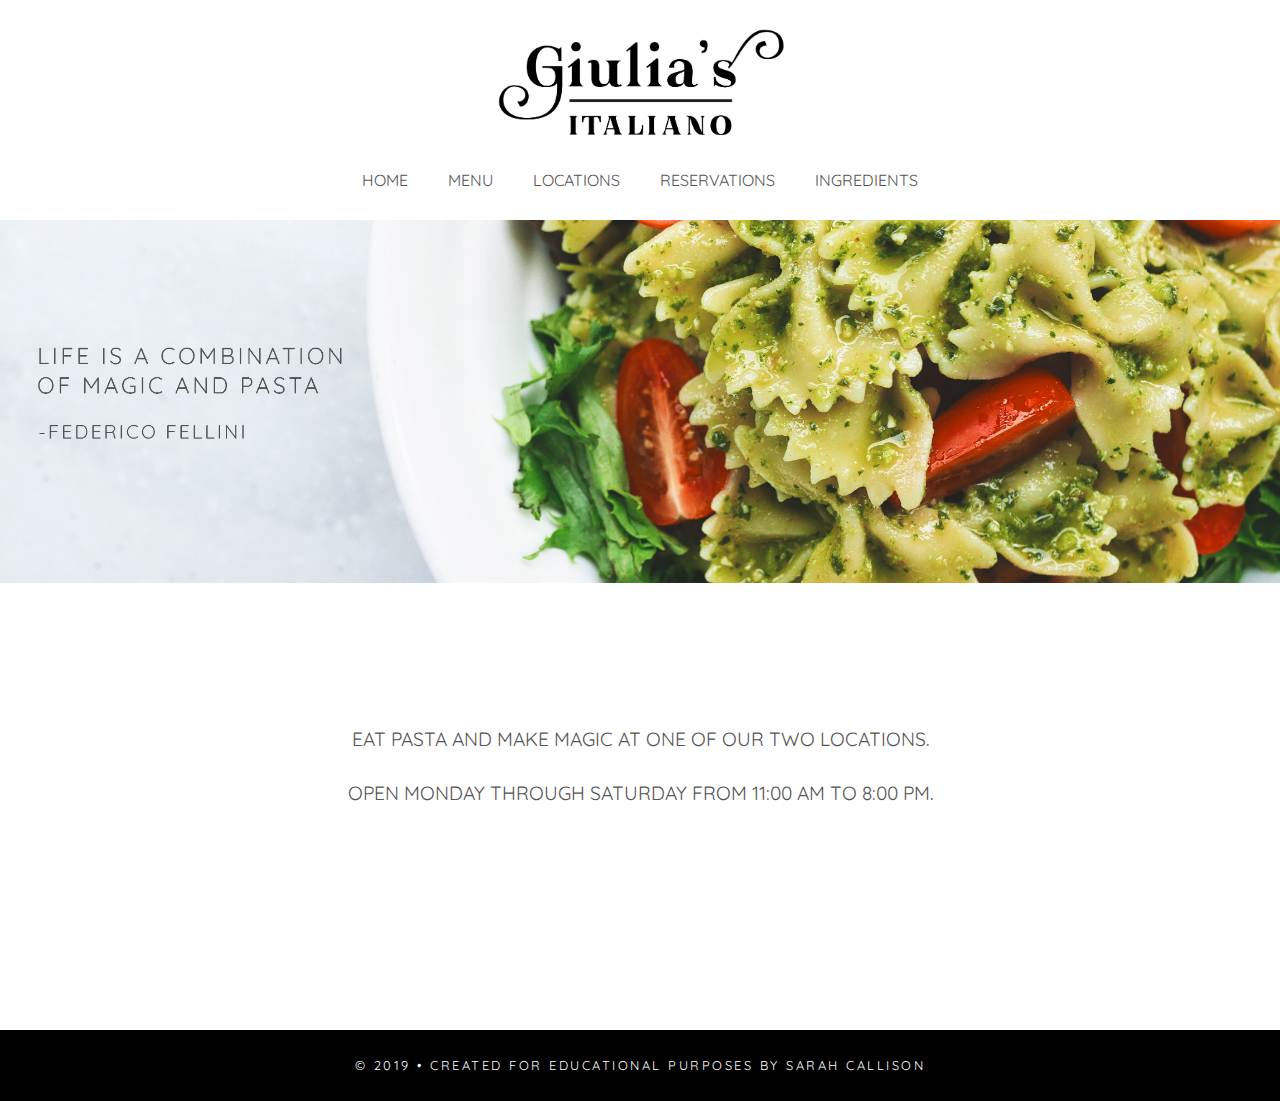
==== index.html @ 3bdeca3c "intialized repository" ====
<!doctype html>
<html lang="en">

<head>
    <meta charset="UTF-8">
    <title>Giulia's Italiano</title>
    <link rel="stylesheet" type="text/css" media="screen" href="main.css" />
    <link href="https://fonts.googleapis.com/css?family=Quicksand" rel="stylesheet">
</head>

<body>
    <div id="wrapper">

        <!-- Start of the navigation -->
        <div class="logo">
            <a href="index.html">
                <figure class="logo-fig"><img src="giuila-logo.png" alt="Giulia's Italiano Logo" />
            </figure></a>
        </div>

        <nav>
            <div class="nav-container">
                <ul>
                    <li class="active"><a href="index.html">HOME</a></li>
                    <li><a href="menu.html">MENU</a></li>
                    <li><a href="locations.html">LOCATIONS</a></li>
                    <li><a href="reservations.html">RESERVATIONS</a></li>
                    <li><a href="ingredients.html">INGREDIENTS</a></li>
                </ul>
            </div>
        </nav>

        <!-- Start of the main content -->
        <main>

            <figure class="banner-img"><img src="images/home1.jpg" alt="Image of pasta dish" />
            </figure>
            <!-- <div class="quote-container">
                <p class="home-quote">LIFE IS A COMBINATION OF MAGIC AND PASTA</p>
                <p> - FEDERICO FELLINI</p>
            </div> -->
            <p class="home-text">EAT PASTA AND MAKE MAGIC AT ONE OF OUR TWO <a href="locations.html">LOCATIONS.</a></p>
                <p class="home-text2">OPEN MONDAY THROUGH SATURDAY FROM 11:00 AM TO 8:00 PM.</p>
        </main>
    
    </div>




    <!-- Start of the footer -->
    <footer>
        <p>&copy; 2019 &bull; CREATED FOR EDUCATIONAL PURPOSES BY SARAH CALLISON </p>
    </footer>

</body>

</html>
---- main.css ----
/*-- Body --*/
body {
    margin: 0;
    font-family: 'Quicksand', sans-serif;
    text-align: center;
    background-color: #ffffff;
    font-family: 'Quicksand', sans-serif;
    font-size: 1rem;
    font-style: normal;
}

/* Logo */

.logo {
    text-align: center; 
    margin: 0;
}

.logo-fig {
    margin-bottom: 0;
}

.logo-fig img {
    width: 300px;
    height: 150px;
}

/* Wrapper - responsive site */

/* Mobile */

@media only screen and (max-width: 600px){

/* Nav */
    
nav {
    background-color: white;
    padding: 10px;
}

nav ul {
    list-style-type: none;
    margin: 0;
    padding: 5px;
}

nav a {
    padding: 10px;
    color: rgb(85, 84, 84);
    margin-bottom: 15px;
    text-decoration: none;
    display: block;
    text-align: center;
}

nav ul li a:hover {
    color: #a7a6a6;
}

} 

/* Desktop */

@media only screen and (min-width: 601px) {

/*-- Nav --*/

nav ul {
    list-style-type: none;
    margin: 0;
    padding: 0;
}

nav li {
    float: left;
}

nav a {
    padding: 20px 20px 10px 20px;
    color: rgb(85, 84, 84);
    text-decoration: none;
}

nav ul li a:hover {
    color: #a7a6a6;
}

.nav-container {
    display: flex;
    justify-content: center;
}

.left-nav, .right-nav {
    padding-top: 100px;
}

}

/*-- Main Body Format --*/

/* index */

.banner-img {
    margin: 30px 0px 0px 0px;
}

.banner-img img {
    width: 100%;
}

.home-quote {
    color: rgb(85, 84, 84);
    font-size: 1.5rem;
    letter-spacing: 2px;
    line-height: 30px;
}

.quote-container {
    position: relative;
    bottom: 265px;
    width: 320px;
    margin-left: 45px;
    /* margin-bottom: 130px; */
    text-align: left;
}

.home-text {
    color: rgb(85, 84, 84);
    font-size: 1.2rem;
    margin-top: 140px;    
}

.home-text a {
    text-decoration: none;
    color: rgb(85, 84, 84);
}

.home-text a:hover {
    color: #a7a6a6;
}

.home-text2 {
    color: rgb(85, 84, 84);
    font-size: 1.2rem;
    margin-top: 30px;  
}

/* ingredients page */

.ing-text {
    color: rgb(85, 84, 84);
    font-size: 1.2rem;
    margin: 30px 0px;
}

.ing-text a {
    text-decoration: none;
    color: rgb(85, 84, 84);
}

.ing-text a:hover {
    color: #a7a6a6;
}

.ing-container {
    margin: 100px 0px;
}

/* reservations page */

.res-instruction {
    font-size: 1.2rem;
    margin: 25px 0px;
}

.reservation {
    text-align: left;
}

.reservation fieldset {
    border: 1px solid rgb(85, 84, 84);
    border-radius: .7rem;
    padding: 20px;
    margin: 25px 15%;
}

.reservation label {
    display: block;
}

.reservation span {
    display: block;
    padding-top: 20px;
}

.reservation input {
    border: none;
    border-radius: .5rem;
    padding: 10px;
    color: rgb(85, 84, 84);
    background-color: beige;
    font-family: 'Quicksand', sans-serif;
}

.reservation .res-button {
    background-color: black;
    color: white;
    border: none;
    border-radius: 0;
    letter-spacing: 2px;
    padding: 15px;
    margin: 20px 0px 0px 200px;
}

.confirm-text {
margin: 150px 0px 20% 0px;
}

/* remember to copy and paste all main content into mobile media query with homepage quote deleted */

/* footer */

footer {
text-align: center;
background-color: black;
color: white;
padding: 15px;
text-align: center;
/* margin-top: 55px; */
margin-top: 25vh;
font-size: 0.8rem;
letter-spacing: 2.5px;
}
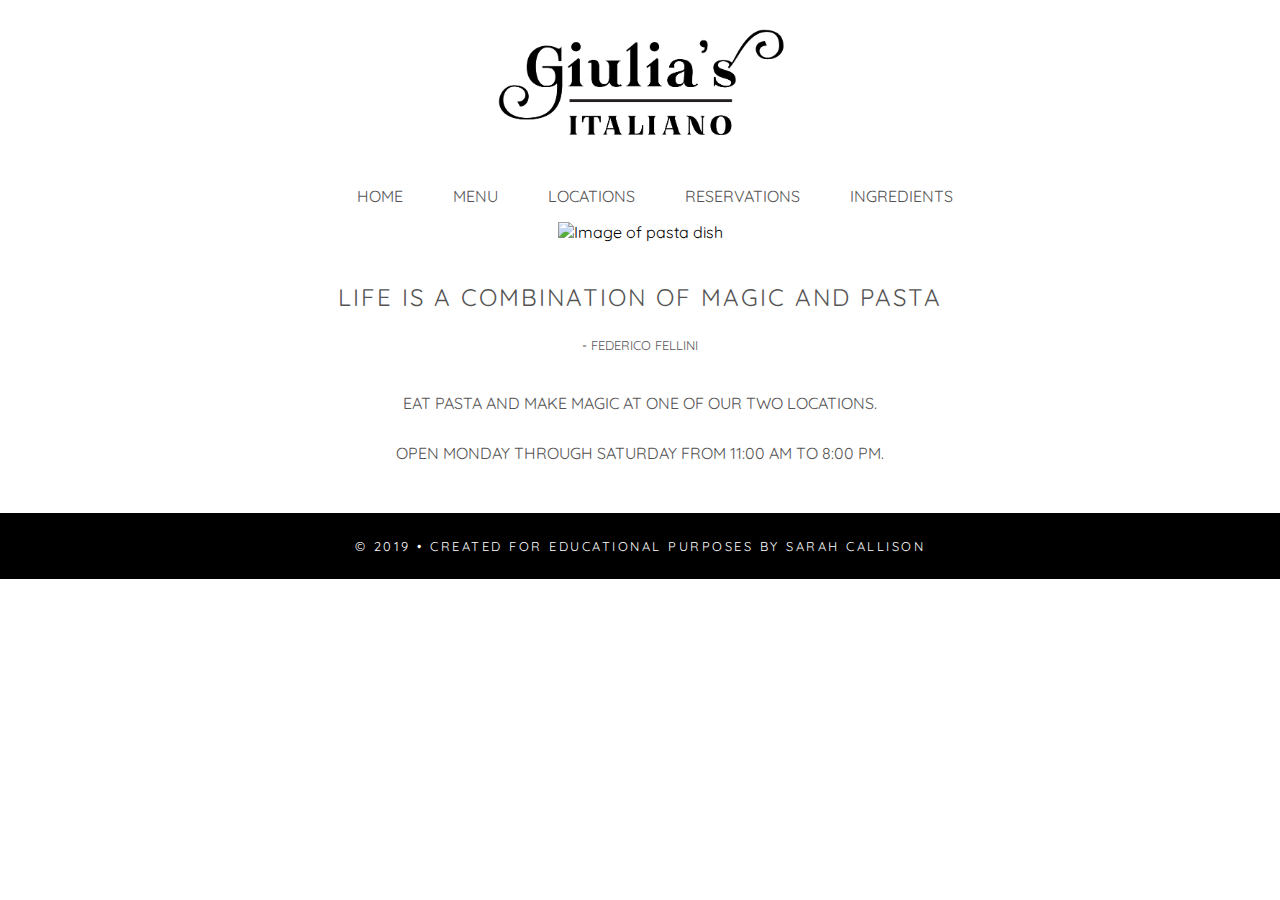
==== commit c576a2dc: "completed unit 7 then undid unit 7" ====
--- a/index.html
+++ b/index.html
@@ -3,6 +3,7 @@
 
 <head>
     <meta charset="UTF-8">
+    <meta name="viewport" content="width=device-width, initial-scale=1, max-scale=1">
     <title>Giulia's Italiano</title>
     <link rel="stylesheet" type="text/css" media="screen" href="main.css" />
     <link href="https://fonts.googleapis.com/css?family=Quicksand" rel="stylesheet">
@@ -12,46 +13,50 @@
     <div id="wrapper">
 
         <!-- Start of the navigation -->
-        <div class="logo">
+        <header>
             <a href="index.html">
                 <figure class="logo-fig"><img src="giuila-logo.png" alt="Giulia's Italiano Logo" />
-            </figure></a>
-        </div>
+                </figure>
+            </a>
 
-        <nav>
-            <div class="nav-container">
-                <ul>
-                    <li class="active"><a href="index.html">HOME</a></li>
-                    <li><a href="menu.html">MENU</a></li>
-                    <li><a href="locations.html">LOCATIONS</a></li>
-                    <li><a href="reservations.html">RESERVATIONS</a></li>
-                    <li><a href="ingredients.html">INGREDIENTS</a></li>
-                </ul>
-            </div>
-        </nav>
+            <nav>
+                <div class="nav-container">
+                    <ul>
+                        <li class="active"><a href="index.html">HOME</a></li>
+                        <li><a href="menu.html">MENU</a></li>
+                        <li><a href="locations.html">LOCATIONS</a></li>
+                        <li><a href="reservations.html">RESERVATIONS</a></li>
+                        <li><a href="ingredients.html">INGREDIENTS</a></li>
+                    </ul>
+                </div>
+            </nav>
 
-        <!-- Start of the main content -->
-        <main>
+            </header>
 
-            <figure class="banner-img"><img src="images/home1.jpg" alt="Image of pasta dish" />
-            </figure>
-            <!-- <div class="quote-container">
-                <p class="home-quote">LIFE IS A COMBINATION OF MAGIC AND PASTA</p>
-                <p> - FEDERICO FELLINI</p>
-            </div> -->
-            <p class="home-text">EAT PASTA AND MAKE MAGIC AT ONE OF OUR TWO <a href="locations.html">LOCATIONS.</a></p>
+            <!-- Start of the main content -->
+            <main>
+
+                <figure class="banner-img"><img src="images/home1.gif" alt="Image of pasta dish" />
+                </figure>
+
+                <div class="quote-container">
+                    <p class="home-quote">LIFE IS A COMBINATION OF MAGIC AND PASTA</p>
+                    <p class="fed"> - FEDERICO FELLINI</p>
+                </div>
+
+                <p class="home-text">EAT PASTA AND MAKE MAGIC AT ONE OF OUR TWO <a href="locations.html">LOCATIONS.</a>
+                </p>
+
                 <p class="home-text2">OPEN MONDAY THROUGH SATURDAY FROM 11:00 AM TO 8:00 PM.</p>
-        </main>
-    
+                
+            </main>
+
+            <!-- Start of the footer -->
+            <footer>
+                <p>&copy; 2019 &bull; CREATED FOR EDUCATIONAL PURPOSES BY SARAH CALLISON </p>
+            </footer>
+
     </div>
-
-
-
-
-    <!-- Start of the footer -->
-    <footer>
-        <p>&copy; 2019 &bull; CREATED FOR EDUCATIONAL PURPOSES BY SARAH CALLISON </p>
-    </footer>
 
 </body>
 
--- a/main.css
+++ b/main.css
@@ -4,17 +4,11 @@
     font-family: 'Quicksand', sans-serif;
     text-align: center;
     background-color: #ffffff;
-    font-family: 'Quicksand', sans-serif;
     font-size: 1rem;
-    font-style: normal;
+    box-sizing: border-box;
 }
 
 /* Logo */
-
-.logo {
-    text-align: center; 
-    margin: 0;
-}
 
 .logo-fig {
     margin-bottom: 0;
@@ -32,31 +26,100 @@
 @media only screen and (max-width: 600px){
 
 /* Nav */
+
+.logo-fig {
+    margin: 0 auto;
+}
+
+.logo-fig img {
+    width: 150px;
+    height: 75px;
+}
     
 nav {
     background-color: white;
-    padding: 10px;
 }
 
 nav ul {
     list-style-type: none;
-    margin: 0;
+    padding: 0px;
+    position: relative;
+    bottom: 5px;
+    margin: 0px;
+}
+
+nav a {
     padding: 5px;
-}
-
-nav a {
-    padding: 10px;
-    color: rgb(85, 84, 84);
-    margin-bottom: 15px;
+    color: rgb(85, 84, 84);
     text-decoration: none;
     display: block;
     text-align: center;
+    font-size: .8rem;
 }
 
 nav ul li a:hover {
     color: #a7a6a6;
 }
 
+.banner-img img {
+    width: 100%;
+}
+
+figure.banner-img {
+    margin: 0;
+}
+
+.home-quote {
+    color: rgb(85, 84, 84);
+    font-size: .9rem;
+    letter-spacing: 2px;
+    line-height: 30px;
+}
+
+.fed {
+    color: rgb(85, 84, 84);
+    font-size: .7rem;
+}
+
+.home-text {
+    color: rgb(85, 84, 84);
+    font-size: .8rem;
+}
+
+.home-text2 {
+    color: rgb(85, 84, 84);
+    font-size: .8rem;
+    margin-top: 15px;  
+}
+
+
+.menu-buttonContainer {
+    display: flex;
+    justify-content: center;
+    margin: 40px;
+}
+
+.menu-button {
+    color: white;
+    background-color: black;
+    padding: 15px;
+    margin: 0px 40px;
+    text-decoration: none;
+    text-align: center;
+    font-size: .9rem;
+}
+
+footer {
+    text-align: center;
+    background-color: black;
+    color: white;
+    padding: 12px;
+    margin-top: 50px;
+    text-align: center;
+    font-size: 0.8rem;
+    letter-spacing: 2.5px;
+    }
+
 } 
 
 /* Desktop */
@@ -64,19 +127,14 @@
 @media only screen and (min-width: 601px) {
 
 /*-- Nav --*/
-
-nav ul {
-    list-style-type: none;
-    margin: 0;
-    padding: 0;
-}
 
 nav li {
     float: left;
+    list-style-type: none;
 }
 
 nav a {
-    padding: 20px 20px 10px 20px;
+    padding: 0px 30px 20px 20px;
     color: rgb(85, 84, 84);
     text-decoration: none;
 }
@@ -90,18 +148,14 @@
     justify-content: center;
 }
 
-.left-nav, .right-nav {
-    padding-top: 100px;
-}
-
 }
 
 /*-- Main Body Format --*/
 
 /* index */
 
-.banner-img {
-    margin: 30px 0px 0px 0px;
+figure.banner-img {
+    margin: 0px;
 }
 
 .banner-img img {
@@ -112,22 +166,19 @@
     color: rgb(85, 84, 84);
     font-size: 1.5rem;
     letter-spacing: 2px;
-    line-height: 30px;
-}
-
-.quote-container {
-    position: relative;
-    bottom: 265px;
-    width: 320px;
-    margin-left: 45px;
-    /* margin-bottom: 130px; */
-    text-align: left;
+    margin: 40px 0px 25px 0px;
+}
+
+.fed {
+    color: rgb(85, 84, 84);
+    font-size: .8rem;
+    margin-bottom: 35px;
 }
 
 .home-text {
     color: rgb(85, 84, 84);
-    font-size: 1.2rem;
-    margin-top: 140px;    
+    font-size: 1rem;
+    margin-top: 40px;
 }
 
 .home-text a {
@@ -141,35 +192,34 @@
 
 .home-text2 {
     color: rgb(85, 84, 84);
-    font-size: 1.2rem;
-    margin-top: 30px;  
-}
-
-/* ingredients page */
-
-.ing-text {
-    color: rgb(85, 84, 84);
-    font-size: 1.2rem;
-    margin: 30px 0px;
-}
-
-.ing-text a {
-    text-decoration: none;
-    color: rgb(85, 84, 84);
-}
-
-.ing-text a:hover {
-    color: #a7a6a6;
-}
-
-.ing-container {
-    margin: 100px 0px;
+    font-size: 1rem;
+    margin: 30px 0px 50px 0px;  
+}
+
+/* menu page */
+
+.menu-buttonContainer {
+    display: flex;
+    justify-content: center;
+    margin: 40px;
+}
+
+.menu-button {
+    color: white;
+    background-color: black;
+    border: none;
+    border-radius: 4px;
+    padding: 15px;
+    margin: 0px 40px;
+    text-decoration: none;
+    text-align: center;
+    font-size: .9rem;
 }
 
 /* reservations page */
 
 .res-instruction {
-    font-size: 1.2rem;
+    font-size: 1.1rem;
     margin: 25px 0px;
 }
 
@@ -202,18 +252,48 @@
     font-family: 'Quicksand', sans-serif;
 }
 
+select {
+    background-color: beige;
+    border: none;
+    border-radius: .5rem;
+    padding: 10px;
+    color: rgb(85, 84, 84);
+    font-family: 'Quicksand', sans-serif;
+}
+
 .reservation .res-button {
     background-color: black;
     color: white;
     border: none;
-    border-radius: 0;
+    border-radius: 3px;
     letter-spacing: 2px;
-    padding: 15px;
+    padding: 13px;
     margin: 20px 0px 0px 200px;
 }
 
 .confirm-text {
 margin: 150px 0px 20% 0px;
+}
+
+/* ingredients page */
+
+.ing-text {
+    color: rgb(85, 84, 84);
+    font-size: 1rem;
+    margin: 30px 0px;
+}
+
+.ing-text a {
+    text-decoration: none;
+    color: rgb(85, 84, 84);
+}
+
+.ing-text a:hover {
+    color: #a7a6a6;
+}
+
+.ing-container {
+    margin: 50px 0px;
 }
 
 /* remember to copy and paste all main content into mobile media query with homepage quote deleted */
@@ -224,10 +304,9 @@
 text-align: center;
 background-color: black;
 color: white;
-padding: 15px;
+padding: 12px;
+margin-top: 50px;
 text-align: center;
-/* margin-top: 55px; */
-margin-top: 25vh;
 font-size: 0.8rem;
 letter-spacing: 2.5px;
 }